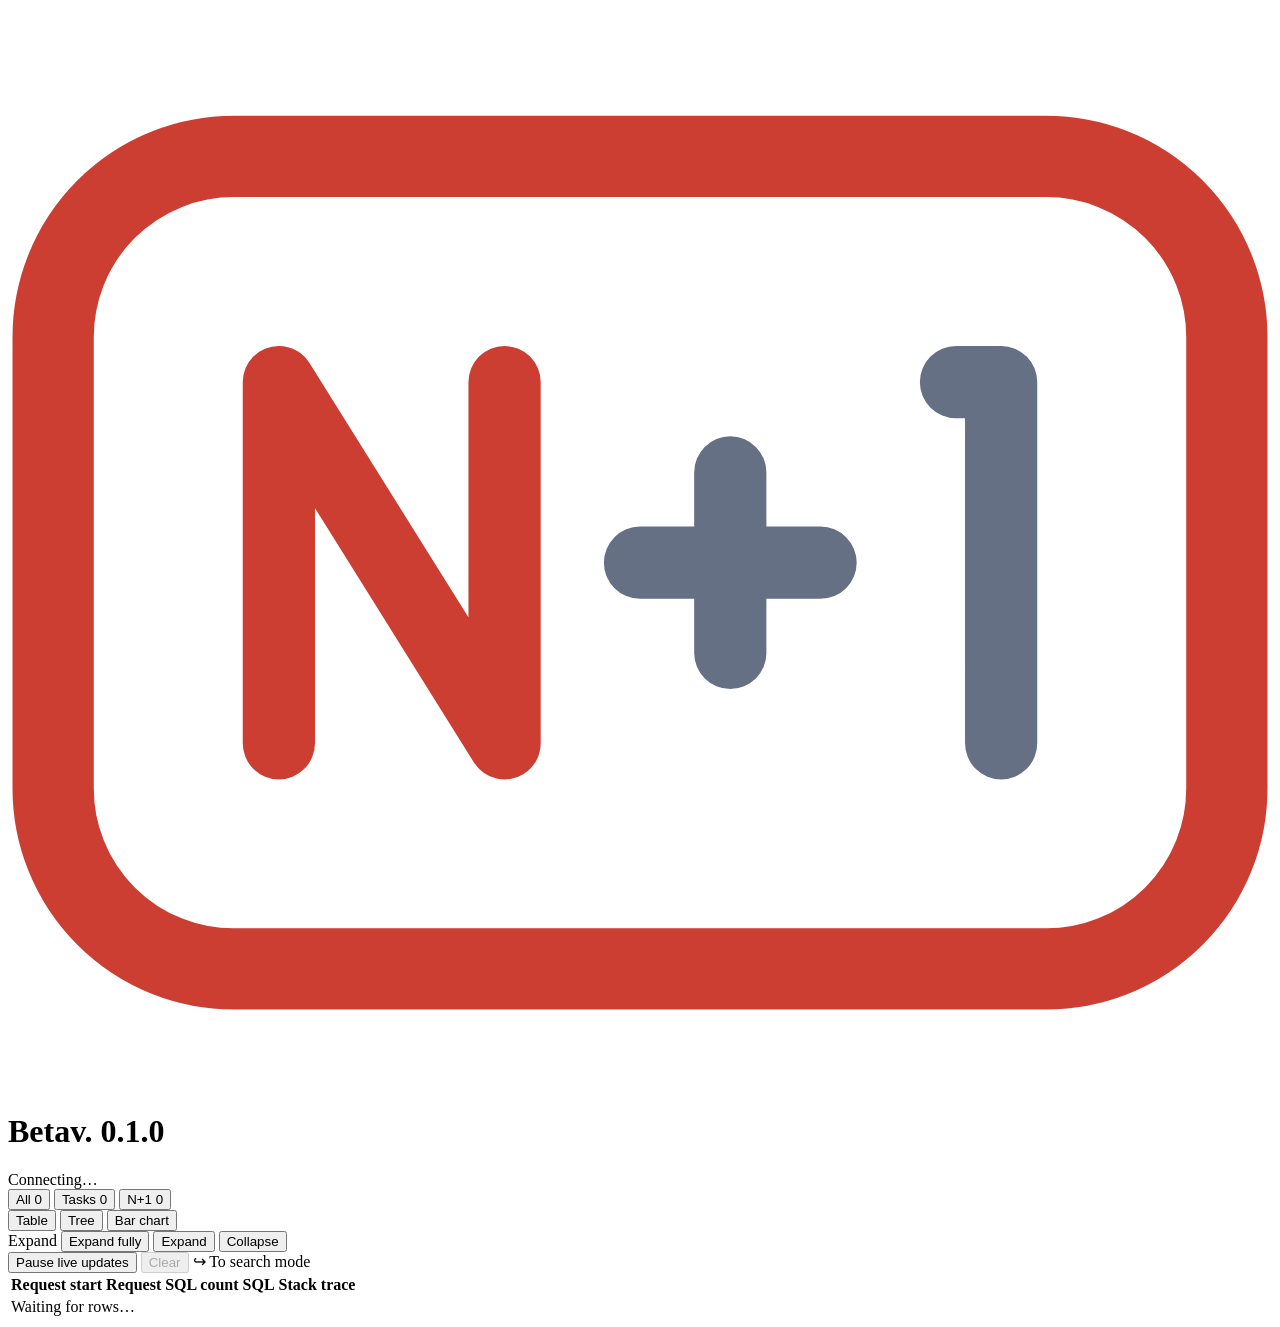
==== nplusone-runtime-frontend/src/main/resources/templates/index.html @ da00249a "NPlusOne's first version" ====
<!DOCTYPE html>
<html lang="en" xmlns:th="http://www.thymeleaf.org">
<head>
    <meta charset="UTF-8">
    <meta name="viewport" content="width=device-width, initial-scale=1">
    <title>NPlusOne</title>
    <link rel="stylesheet" th:href="@{/app.css(v=174338107733035729544857740701380013044)}">
    <link rel="stylesheet" th:href="@{/exclusion-filters.css(v=237433269430095713507754860706797316190)}">
    <link rel="stylesheet" th:href="@{/product-tour.css(v=639309659144913166)}">
    <style>
        .operation-toggle {
            display: grid;
            grid-template-columns: auto minmax(0, 1fr);
            width: 100%;
            min-width: 0;
        }
        .operation-toggle > span:last-child {
            width: auto;
            min-width: 0;
            white-space: normal;
            overflow-wrap: anywhere;
            word-break: break-all;
        }
    </style>
</head>
<body>
<main>
    <header>
        <div>
            <h1 class="brand-title"><svg class="brand-logo-mark" viewBox="-2 0 28 24" role="img" aria-label="NPlusOne" focusable="false"><rect x="-1" y="3" width="26" height="18" rx="4" fill="white" stroke="#cc3d32" stroke-width="1.8"/><path d="M4 16V8l5 8V8" fill="none" stroke="#cc3d32" stroke-width="1.6" stroke-linecap="round" stroke-linejoin="round"/><path d="M12 12h4m-2-2v4M19 8h1v8" fill="none" stroke="#667085" stroke-width="1.6" stroke-linecap="round" stroke-linejoin="round"/></svg> <span class="brand-release"><span class="beta-badge">Beta</span><span class="brand-version">v. 0.1.0</span></span></h1>
        </div>
        <div id="connection-status" class="status status-connecting">Connecting…</div>
    </header>

    <section class="table-container">
        <div class="table-toolbar">
            <div class="filter-control">
                <div class="segmented-control" role="group" aria-label="Filter requests">
                    <button id="show-all" class="filter-button" type="button">
                        All
                        <span id="all-operation-count" class="filter-count">0</span>
                    </button>
                    <button th:if="${callRequestsTasks}" id="show-server-operations" class="filter-button" type="button">
                        Tasks
                        <span id="server-operation-count" class="filter-count">0</span>
                    </button>
                    <button id="show-n-plus-one-operations" class="filter-button filter-button-n-plus-one" type="button">
                        N+1
                        <span id="n-plus-one-operation-count" class="filter-count">0</span>
                    </button>
                </div>
                <div class="segmented-control results-view-control" role="group" aria-label="Results view">
                    <button id="view-table" class="filter-button" type="button" aria-pressed="true">Table</button>
                    <button id="view-tree" class="filter-button" type="button" aria-pressed="false">Tree</button>
                    <button id="view-bar-chart" class="filter-button" type="button" aria-pressed="false">Bar chart</button>
                </div>
                <div id="table-display-controls" class="segmented-control group-display-control"
                     role="group"
                     aria-label="Table expansion">
                    <span class="filter-label control-group-label">Expand</span>
                    <button id="fully-expand-groups" class="filter-button" type="button">
                        Expand fully
                    </button>
                    <button id="expand-groups" class="filter-button" type="button">
                        Expand
                    </button>
                    <button id="collapse-groups" class="filter-button" type="button">
                        Collapse
                    </button>
                </div>
                <div id="query-sort-controls" class="segmented-control group-display-control query-sort-control" hidden>
                    <span class="filter-label"><span>Sort</span><span>SQLs</span></span>
                    <div class="segmented-control" role="group" aria-label="Sort queries by">
                        <button class="filter-button filter-button-active" type="button" data-query-sort="count"
                                aria-pressed="true" title="Sort by SQL execution count">SQL count</button>
                        <button class="filter-button" type="button" data-query-sort="duration"
                                aria-pressed="false" title="Sort by total query duration">Query duration</button>
                        <button class="filter-button" type="button" data-query-sort="time"
                                aria-pressed="false" title="Sort by first execution date">Date</button>
                    </div>
                    <div id="query-sort-direction-controls" class="segmented-control" role="group" aria-label="Query sort direction">
                        <button class="filter-button" type="button" data-query-sort-direction="asc"
                                aria-pressed="false" title="Lowest or earliest first">ASC</button>
                        <button class="filter-button filter-button-active" type="button" data-query-sort-direction="desc"
                                aria-pressed="true" title="Highest or latest first">DESC</button>
                    </div>
                </div>
                <div id="tree-display-controls" class="segmented-control group-display-control tree-display-control"
                     role="group" aria-label="Tree expansion" hidden>
                    <span class="filter-label control-group-label">Expand</span>
                    <button id="tree-expand-full" class="filter-button" type="button" aria-pressed="false"
                            title="Reveal every method, including intermediate calls, and full SQL">Expand full</button>
                    <button id="tree-show-sql-paths" class="filter-button" type="button" aria-pressed="false"
                            title="Show all paths to SQL, keeping intermediate method chains and SQL compact">Expand to SQLs</button>
                    <div id="tree-level-control" class="filter-button tree-level-control"
                           title="Expand the tree to this level; intermediate method chains stay compact">
                        <button id="tree-apply-level" type="button" title="Expand to the selected level">Level</button>
                        <input id="tree-branch-levels" type="number" min="1" step="1" value="1"
                               inputmode="numeric" aria-label="Expand to level">
                    </div>
                    <button id="tree-collapse" class="filter-button" type="button" aria-pressed="false"
                            title="Show request headers only">Collapse</button>
                </div>
            </div>
            <div class="toolbar-actions">
                <span id="pending-update-count" class="pending-update-count" hidden>0 changes pending</span>
                <button id="toggle-live-updates"
                        class="live-updates-button"
                        type="button"
                        aria-pressed="false">
                    Pause live updates
                </button>
                <button id="clear-rows" class="clear-button" type="button" disabled>
                    Clear
                </button>
                <a id="reload-all-rows" class="reload-button" th:href="@{/search-page}">
                    <span aria-hidden="true">↪</span>
                    To search mode
                </a>
            </div>
        </div>

        <div id="exclusion-filters"></div>

        <div class="table-scroll">
            <table id="query-table">
                <colgroup>
                    <col class="server-start-column">
                    <col class="server-operation-column">
                    <col class="sql-count-column">
                    <col class="sql-column">
                    <col class="stack-trace-column">
                </colgroup>
                <thead>
                <tr>
                    <th>Request start</th>
                    <th>Request</th>
                    <th>SQL count</th>
                    <th>SQL</th>
                    <th>Stack trace</th>
                </tr>
                </thead>
                <tbody id="rows">
                <tr>
                    <td class="empty-state" colspan="5">Waiting for rows…</td>
                </tr>
                </tbody>
            </table>
        </div>
    </section>
</main>

<script th:inline="javascript">
    window.nplusoneHideProxyFrames = /*[[${hideProxyFrames}]]*/ true;
    window.nplusoneCallRequestsTasks = /*[[${callRequestsTasks}]]*/ false;
    window.nPlusOneDetectorStreamUrl =
            /*[[${streamUrl}]]*/ "http://localhost:8081/api/rows/live";
</script>
<script type="module" th:src="@{/app.js(v=639309646489438745)}"></script>
</body>
</html>
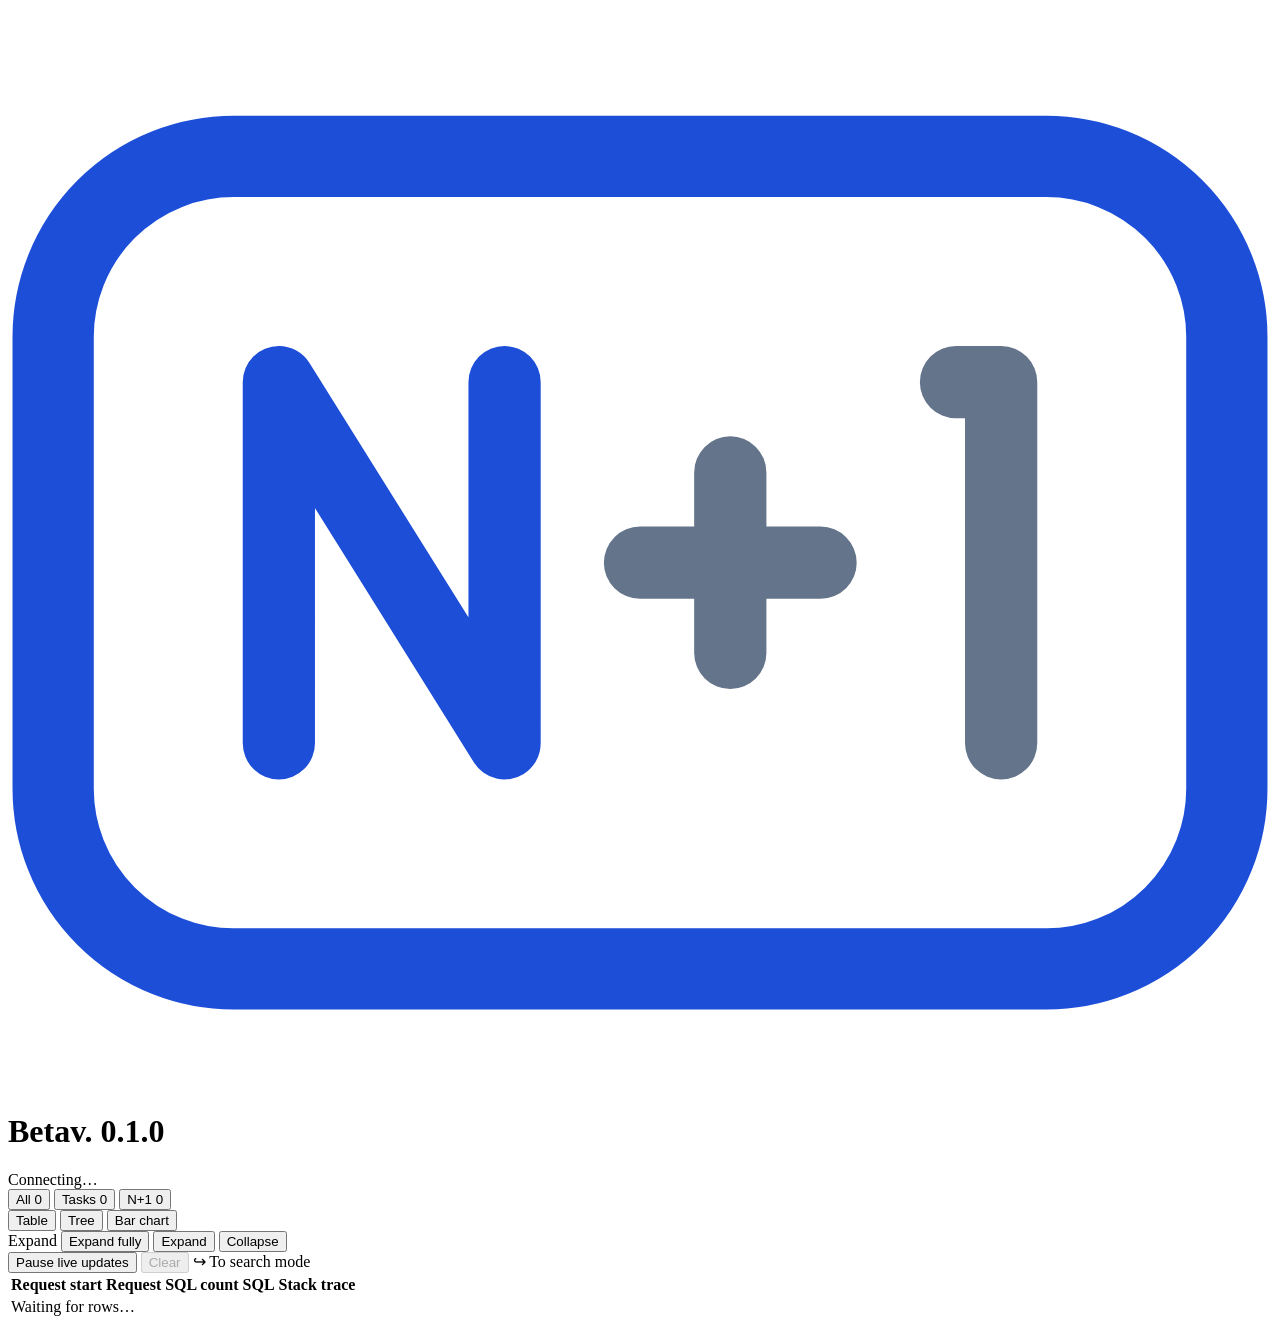
==== commit 04a8059d: "use blue-ish color palette" ====
--- a/nplusone-runtime-frontend/src/main/resources/templates/index.html
+++ b/nplusone-runtime-frontend/src/main/resources/templates/index.html
@@ -4,9 +4,9 @@
     <meta charset="UTF-8">
     <meta name="viewport" content="width=device-width, initial-scale=1">
     <title>NPlusOne</title>
-    <link rel="stylesheet" th:href="@{/app.css(v=174338107733035729544857740701380013044)}">
-    <link rel="stylesheet" th:href="@{/exclusion-filters.css(v=237433269430095713507754860706797316190)}">
-    <link rel="stylesheet" th:href="@{/product-tour.css(v=639309659144913166)}">
+    <link rel="stylesheet" th:href="@{/app.css(v=16040917473118116686)}">
+    <link rel="stylesheet" th:href="@{/exclusion-filters.css(v=10039819926822170823)}">
+    <link rel="stylesheet" th:href="@{/product-tour.css(v=9867053736719008122)}">
     <style>
         .operation-toggle {
             display: grid;
@@ -27,7 +27,7 @@
 <main>
     <header>
         <div>
-            <h1 class="brand-title"><svg class="brand-logo-mark" viewBox="-2 0 28 24" role="img" aria-label="NPlusOne" focusable="false"><rect x="-1" y="3" width="26" height="18" rx="4" fill="white" stroke="#cc3d32" stroke-width="1.8"/><path d="M4 16V8l5 8V8" fill="none" stroke="#cc3d32" stroke-width="1.6" stroke-linecap="round" stroke-linejoin="round"/><path d="M12 12h4m-2-2v4M19 8h1v8" fill="none" stroke="#667085" stroke-width="1.6" stroke-linecap="round" stroke-linejoin="round"/></svg> <span class="brand-release"><span class="beta-badge">Beta</span><span class="brand-version">v. 0.1.0</span></span></h1>
+            <h1 class="brand-title"><svg class="brand-logo-mark" viewBox="-2 0 28 24" role="img" aria-label="NPlusOne" focusable="false"><rect x="-1" y="3" width="26" height="18" rx="4" fill="white" stroke="#1d4ed8" stroke-width="1.8"/><path d="M4 16V8l5 8V8" fill="none" stroke="#1d4ed8" stroke-width="1.6" stroke-linecap="round" stroke-linejoin="round"/><path d="M12 12h4m-2-2v4M19 8h1v8" fill="none" stroke="#64748b" stroke-width="1.6" stroke-linecap="round" stroke-linejoin="round"/></svg> <span class="brand-release"><span class="beta-badge">Beta</span><span class="brand-version">v. 0.1.0</span></span></h1>
         </div>
         <div id="connection-status" class="status status-connecting">Connecting…</div>
     </header>
@@ -156,6 +156,6 @@
     window.nPlusOneDetectorStreamUrl =
             /*[[${streamUrl}]]*/ "http://localhost:8081/api/rows/live";
 </script>
-<script type="module" th:src="@{/app.js(v=639309646489438745)}"></script>
+<script type="module" th:src="@{/app.js(v=480891899975417375)}"></script>
 </body>
 </html>
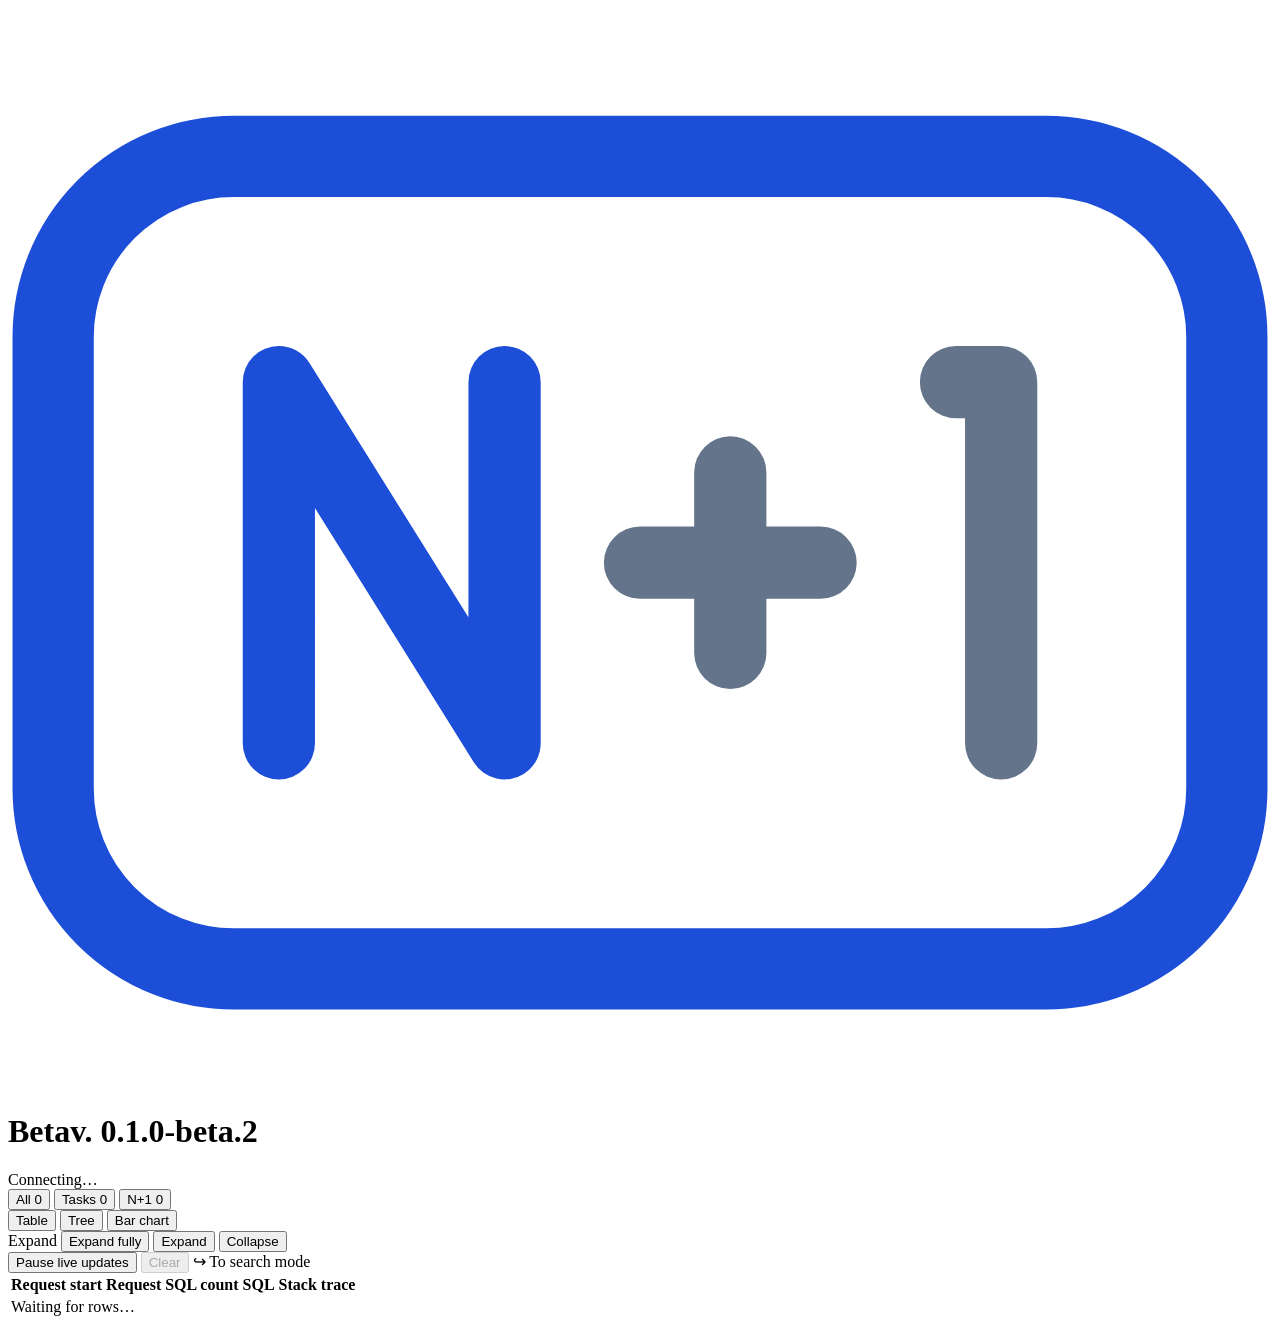
==== commit 9a5a916b: "UI: make most relevant info (SQL count etc.) stand out more & improve readability" ====
--- a/nplusone-runtime-frontend/src/main/resources/templates/index.html
+++ b/nplusone-runtime-frontend/src/main/resources/templates/index.html
@@ -4,8 +4,8 @@
     <meta charset="UTF-8">
     <meta name="viewport" content="width=device-width, initial-scale=1">
     <title>NPlusOne</title>
-    <link rel="stylesheet" th:href="@{/app.css(v=16040917473118116686)}">
-    <link rel="stylesheet" th:href="@{/exclusion-filters.css(v=10039819926822170823)}">
+    <link rel="stylesheet" th:href="@{/app.css(v=16540250432820770070)}">
+    <link rel="stylesheet" th:href="@{/exclusion-filters.css(v=15308700818738745426)}">
     <link rel="stylesheet" th:href="@{/product-tour.css(v=9867053736719008122)}">
     <style>
         .operation-toggle {
@@ -27,7 +27,7 @@
 <main>
     <header>
         <div>
-            <h1 class="brand-title"><svg class="brand-logo-mark" viewBox="-2 0 28 24" role="img" aria-label="NPlusOne" focusable="false"><rect x="-1" y="3" width="26" height="18" rx="4" fill="white" stroke="#1d4ed8" stroke-width="1.8"/><path d="M4 16V8l5 8V8" fill="none" stroke="#1d4ed8" stroke-width="1.6" stroke-linecap="round" stroke-linejoin="round"/><path d="M12 12h4m-2-2v4M19 8h1v8" fill="none" stroke="#64748b" stroke-width="1.6" stroke-linecap="round" stroke-linejoin="round"/></svg> <span class="brand-release"><span class="beta-badge">Beta</span><span class="brand-version">v. 0.1.0</span></span></h1>
+            <h1 class="brand-title"><svg class="brand-logo-mark" viewBox="-2 0 28 24" role="img" aria-label="NPlusOne" focusable="false"><rect x="-1" y="3" width="26" height="18" rx="4" fill="white" stroke="#1d4ed8" stroke-width="1.8"/><path d="M4 16V8l5 8V8" fill="none" stroke="#1d4ed8" stroke-width="1.6" stroke-linecap="round" stroke-linejoin="round"/><path d="M12 12h4m-2-2v4M19 8h1v8" fill="none" stroke="#64748b" stroke-width="1.6" stroke-linecap="round" stroke-linejoin="round"/></svg> <span class="brand-release"><span class="beta-badge">Beta</span><span class="brand-version">v. 0.1.0-beta.2</span></span></h1>
         </div>
         <div id="connection-status" class="status status-connecting">Connecting…</div>
     </header>
@@ -156,6 +156,6 @@
     window.nPlusOneDetectorStreamUrl =
             /*[[${streamUrl}]]*/ "http://localhost:8081/api/rows/live";
 </script>
-<script type="module" th:src="@{/app.js(v=480891899975417375)}"></script>
+<script type="module" th:src="@{/app.js(v=4308802671856947173)}"></script>
 </body>
 </html>
